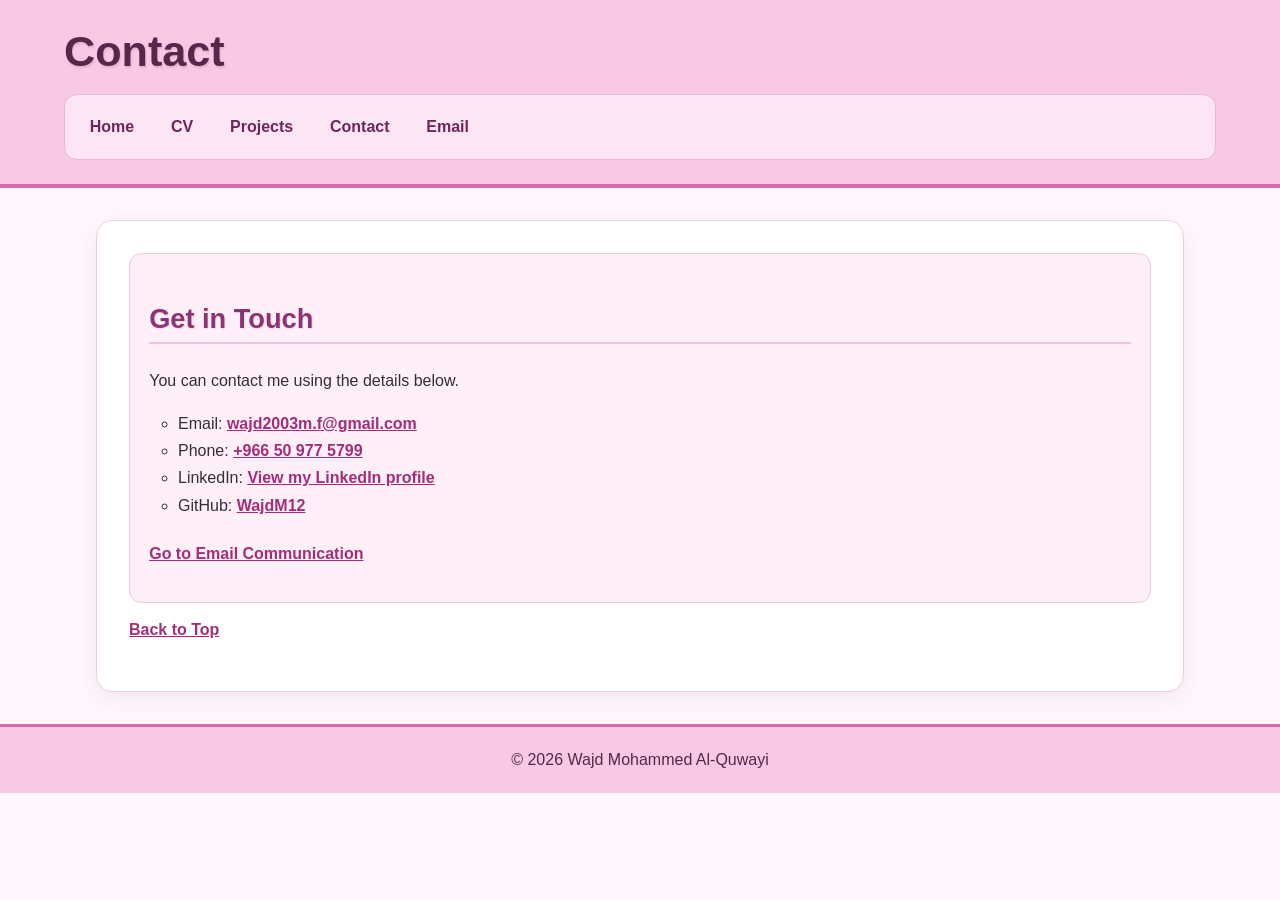
==== contact.html @ 533494ef "Add files via upload" ====
<!DOCTYPE html>
<html lang="en">
<head>
    <meta charset="UTF-8">
    <meta name="viewport" content="width=device-width, initial-scale=1.0">
    <title>Contact | Wajd Mohammed Al-Quwayi</title>
    <link rel="stylesheet" href="styles.css">
</head>
<body id="top">
<header>
    <h1>Contact</h1>
    <nav role="navigation" aria-label="Main navigation">
        <a href="index.html">Home</a>
        <a href="cv.html">CV</a>
        <a href="projects.html">Projects</a>
        <a href="contact.html">Contact</a>
        <a href="email.html">Email</a>
    </nav>
</header>
<main>
    <section id="intro">
        <h2>Get in Touch</h2>
        <p>You can contact me using the details below.</p>
        <ul class="contact-list">
            <li>Email: <a href="mailto:wajd2003m.f@gmail.com">wajd2003m.f@gmail.com</a></li>
            <li>Phone: <a href="tel:+966509775799">+966 50 977 5799</a></li>
            <li>LinkedIn: <a href="https://www.linkedin.com/in/wajd-mohammed-5a086722a?utm_source=share_via&amp;utm_content=profile&amp;utm_medium=member_ios">View my LinkedIn profile</a></li>
            <li>GitHub: <a href="https://github.com/WajdM12">WajdM12</a></li>
        </ul>
        <p><a href="email.html">Go to Email Communication</a></p>
    </section>
    <p><a href="#top">Back to Top</a></p>
</main>
<footer><p>&copy; 2026 Wajd Mohammed Al-Quwayi</p></footer>
</body>
</html>
---- styles.css ----
/* CSC457 HW3 — external stylesheet */
* {
    box-sizing: border-box;
}

body {
    margin: 0;
    padding: 0;
    background-color: #fff7fc;
    color: #382b3a;
    font-family: "Trebuchet MS", Arial, sans-serif;
    font-size: 1rem;
    line-height: 1.7;
}

header {
    background-color: #f7c9e5;
    border-bottom: 0.25rem solid #d96bad;
    padding: 1.5rem 5vw;
}

header h1 {
    margin: 0 0 1rem;
    color: #57264b;
    font-size: clamp(1.8rem, 4vw, 2.7rem);
    font-weight: 700;
    text-shadow: 1px 2px 2px rgba(102, 38, 82, 0.15);
    text-transform: capitalize;
}

nav {
    display: flex;
    flex-wrap: wrap;
    gap: 0.6rem;
    background-color: #fce6f3;
    padding: 0.7rem;
    border: 1px solid #edb4d5;
    border-radius: 0.8rem;
}

nav a {
    display: inline-block;
    color: #70265a;
    font-weight: 700;
    text-decoration: none;
    padding: 0.45rem 0.85rem;
    border-radius: 0.5rem;
}

nav a:hover,
nav a:focus {
    background-color: #d95ca6;
    color: #ffffff;
}

main {
    width: min(92%, 68rem);
    margin: 2rem auto;
    padding: clamp(1rem, 3vw, 2rem);
    background-color: #ffffff;
    border: 1px solid #f0cde2;
    border-radius: 1rem;
    box-shadow: 0 0.4rem 1.4rem rgba(111, 44, 88, 0.08);
}

h1, h2 {
    color: #8c3472;
    line-height: 1.25;
    text-shadow: 1px 1px 1px rgba(92, 40, 78, 0.12);
}

h2 {
    margin-top: 1.8rem;
    padding-bottom: 0.4rem;
    border-bottom: 2px solid #f4c2df;
    font-size: clamp(1.25rem, 2.5vw, 1.7rem);
}

p {
    margin: 0.8rem 0 1rem;
    font-size: 1rem;
}

ul, ol {
    padding-left: 1.8rem;
    margin: 0.7rem 0 1.3rem;
    list-style-position: outside;
}

ul {
    list-style-type: square;
}

ol {
    list-style-type: decimal;
}

dl {
    margin: 1rem 0;
    padding: 1rem;
    background-color: #fff0f8;
    border-left: 0.25rem solid #df79b8;
    border-radius: 0.4rem;
}

dt {
    color: #70265a;
    font-weight: 700;
}

dd {
    margin-bottom: 0.6rem;
}

a {
    color: #a52c78;
    font-weight: 600;
}

a:hover,
a:focus {
    color: #6d1f55;
    text-decoration: underline;
}

#intro {
    background-color: #fff0f8;
    padding: 1.2rem;
    border: 1px solid #f2c5df;
    border-radius: 0.8rem;
}

.highlight {
    color: #7c2e68;
    background-color: #ffe4f3;
    padding: 0.1rem 0.35rem;
    border-radius: 0.25rem;
    font-weight: 700;
}

article {
    margin: 1.5rem 0;
    padding: clamp(1rem, 2.5vw, 1.5rem);
    border: 1px solid #edc3dd;
    border-radius: 0.9rem;
    background-color: #fffafd;
}

article h2 {
    margin-top: 0;
}

figure {
    margin: 1rem 0;
    padding: 0.7rem;
    background-color: #fff0f8;
    border: 1px solid #f1c9e0;
    border-radius: 0.7rem;
}

figure img {
    display: block;
    width: 100%;
    max-width: 42rem;
    height: auto;
    margin: 0 auto;
    border-radius: 0.45rem;
}

figcaption {
    padding-top: 0.6rem;
    color: #70265a;
    text-align: center;
    font-style: italic;
}

.cv-section {
    margin: 1.2rem 0;
    padding: 0.2rem 0.4rem;
}

.cv-name {
    margin-bottom: 0.2rem;
    font-size: clamp(1.7rem, 4vw, 2.4rem);
    text-transform: uppercase;
}

.cv-role {
    margin-top: 0;
    color: #a52c78;
    font-size: 1.2rem;
    font-weight: 700;
}

.contact-list {
    list-style-type: circle;
}

footer {
    margin-top: 2rem;
    padding: 1.2rem 5vw;
    background-color: #f7c9e5;
    color: #57264b;
    text-align: center;
    border-top: 0.2rem solid #d96bad;
}

footer p {
    margin: 0;
}

hr {
    border: 0;
    border-top: 1px solid #edc3dd;
    margin: 1.5rem 0;
}

@media (max-width: 38rem) {
    header {
        padding: 1.2rem 4vw;
    }

    nav {
        flex-direction: column;
        gap: 0.2rem;
    }

    nav a {
        width: 100%;
    }

    main {
        width: 94%;
        margin: 1rem auto;
        padding: 1rem;
    }
}
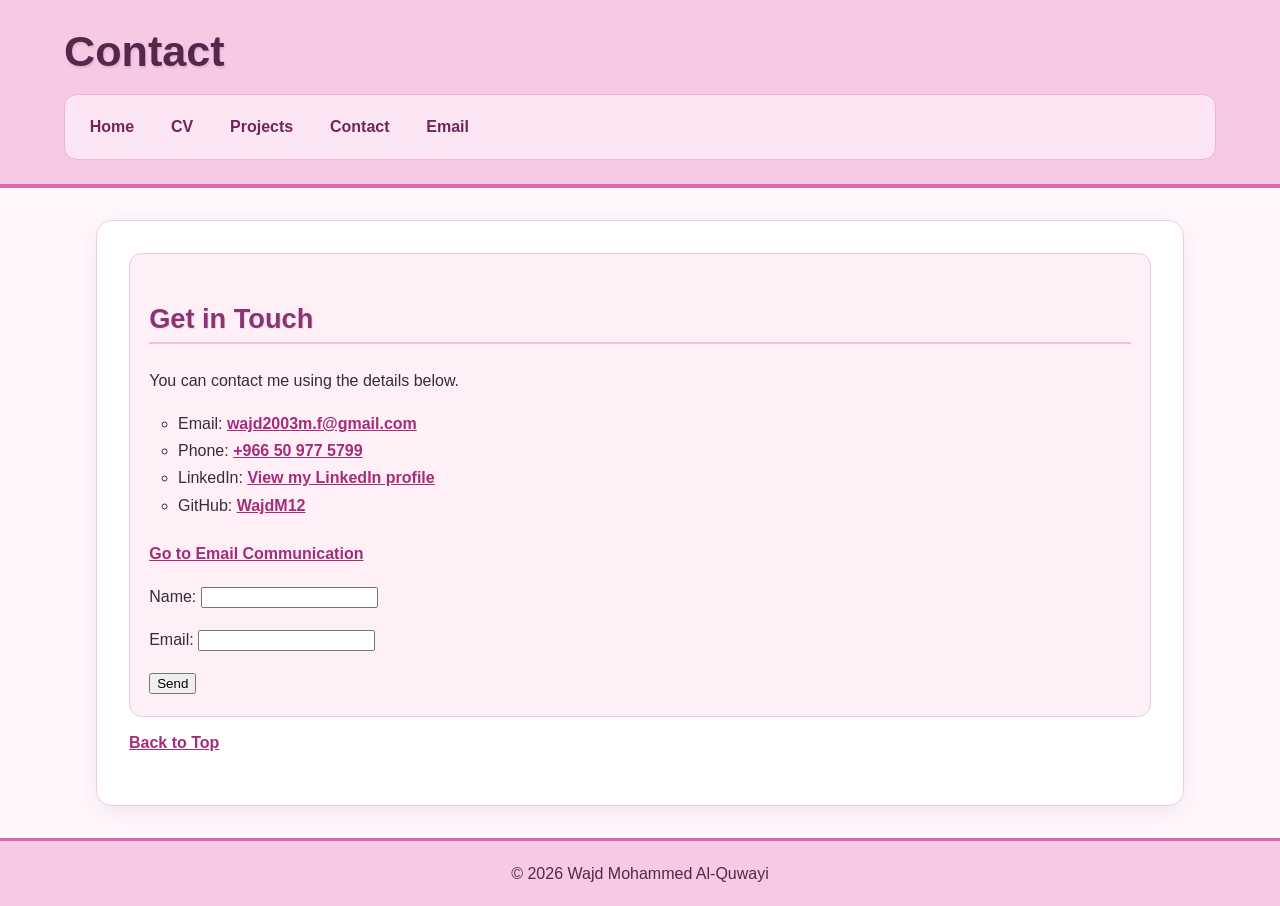
==== commit 96b6d529: "Add contact form to contact.html Added a contact form for user input with name and email fields." ====
--- a/contact.html
+++ b/contact.html
@@ -28,9 +28,17 @@
             <li>GitHub: <a href="https://github.com/WajdM12">WajdM12</a></li>
         </ul>
         <p><a href="email.html">Go to Email Communication</a></p>
+        <form onsubmit="return validateForm()">
+            <p><label for="name">Name:</label>
+            <input type="text" id="name" name="name"></p>
+            <p><label for="email">Email:</label>
+            <input type="text" id="email" name="email"></p>
+            <button type="submit">Send</button>
+        </form>
     </section>
     <p><a href="#top">Back to Top</a></p>
 </main>
 <footer><p>&copy; 2026 Wajd Mohammed Al-Quwayi</p></footer>
+<script src="scripts.js"></script>
 </body>
 </html>
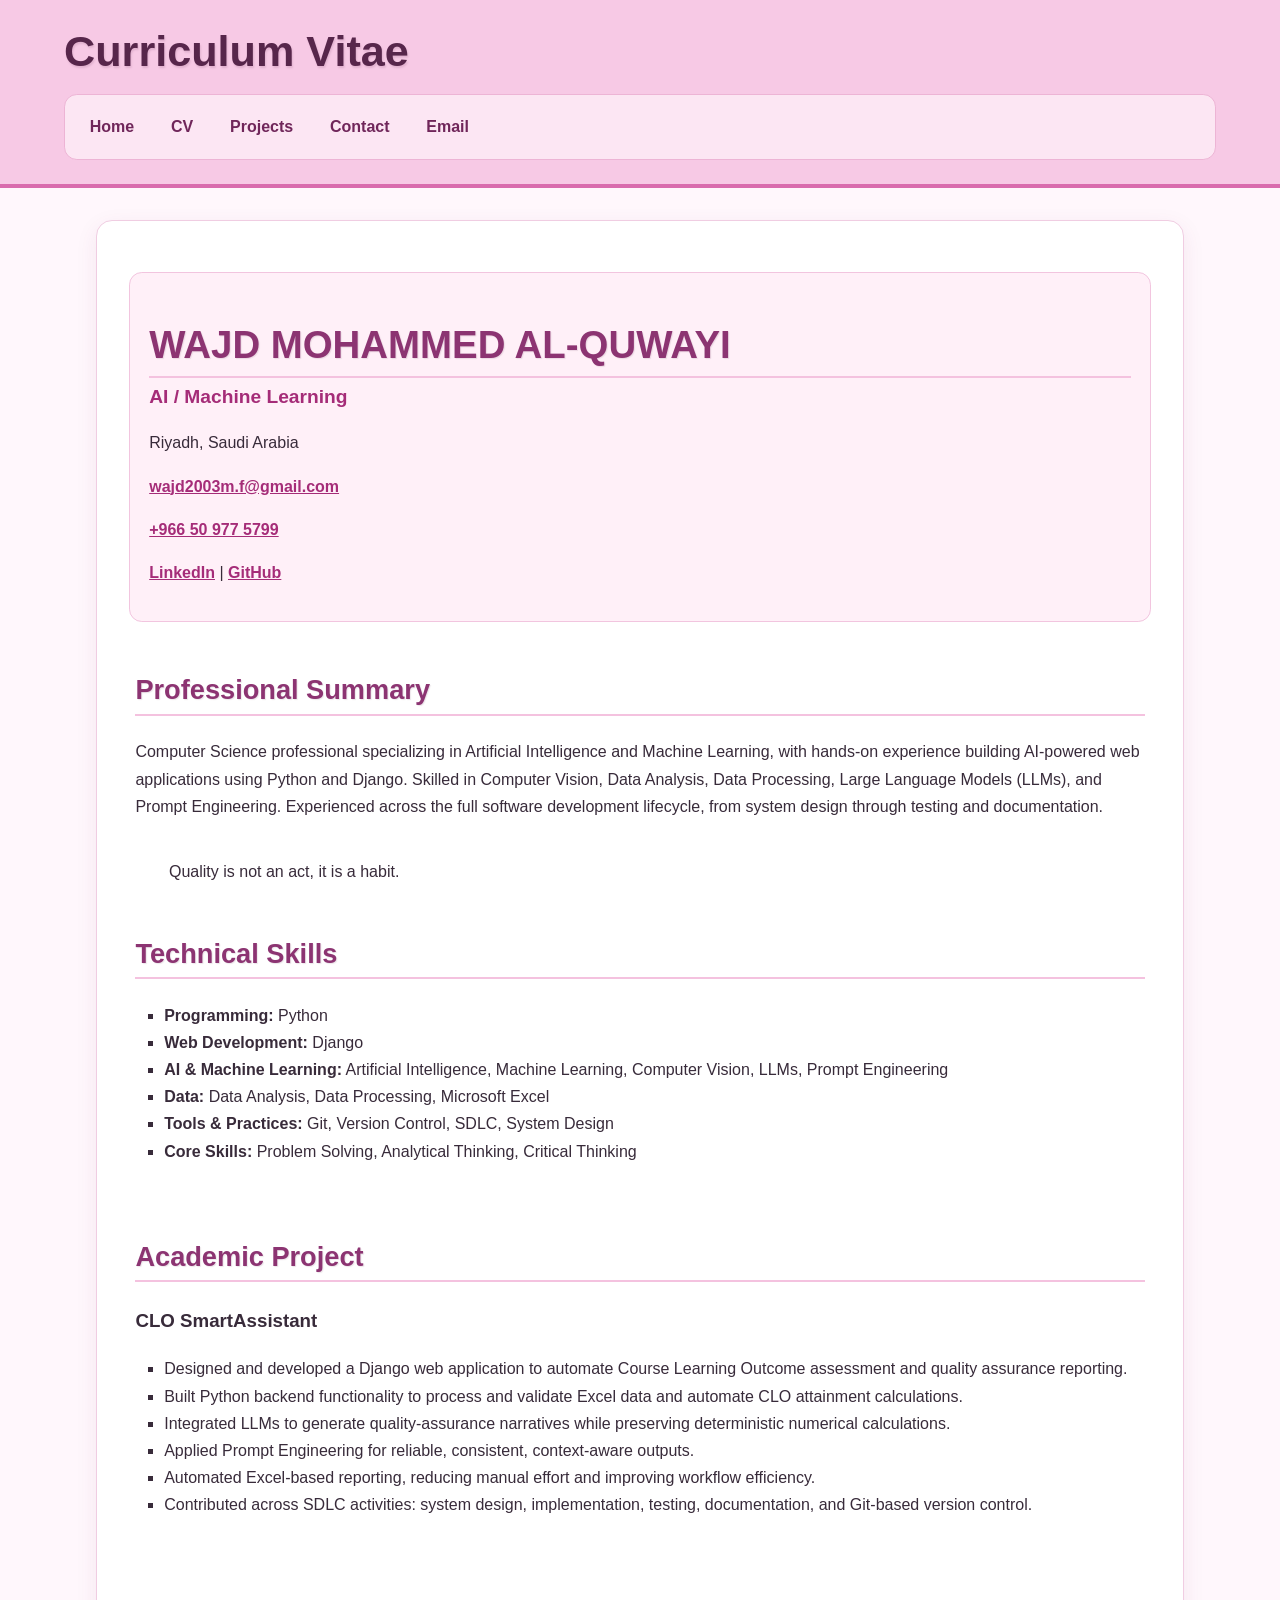
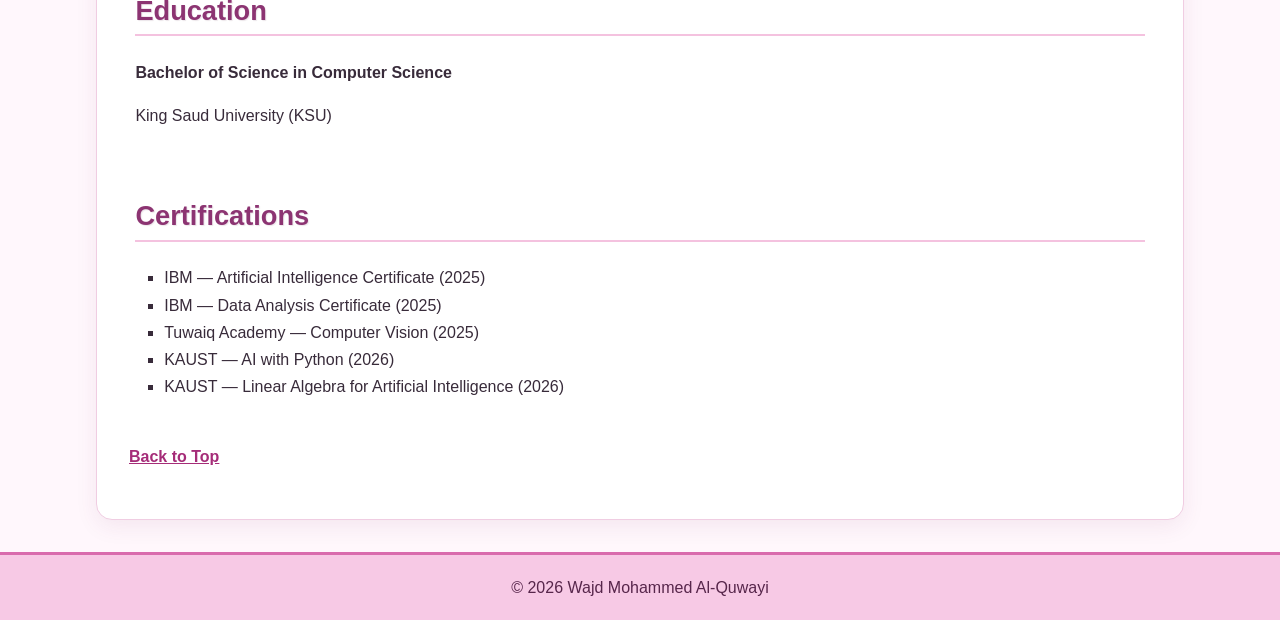
==== commit 8c675958: "Revise contact.html to CV format Updated the contact page to reflect a curriculum vitae format, incl" ====
--- a/contact.html
+++ b/contact.html
@@ -3,12 +3,12 @@
 <head>
     <meta charset="UTF-8">
     <meta name="viewport" content="width=device-width, initial-scale=1.0">
-    <title>Contact | Wajd Mohammed Al-Quwayi</title>
+    <title>CV | Wajd Mohammed Al-Quwayi</title>
     <link rel="stylesheet" href="styles.css">
 </head>
 <body id="top">
 <header>
-    <h1>Contact</h1>
+    <h1>Curriculum Vitae</h1>
     <nav role="navigation" aria-label="Main navigation">
         <a href="index.html">Home</a>
         <a href="cv.html">CV</a>
@@ -18,23 +18,62 @@
     </nav>
 </header>
 <main>
-    <section id="intro">
-        <h2>Get in Touch</h2>
-        <p>You can contact me using the details below.</p>
-        <ul class="contact-list">
-            <li>Email: <a href="mailto:wajd2003m.f@gmail.com">wajd2003m.f@gmail.com</a></li>
-            <li>Phone: <a href="tel:+966509775799">+966 50 977 5799</a></li>
-            <li>LinkedIn: <a href="https://www.linkedin.com/in/wajd-mohammed-5a086722a?utm_source=share_via&amp;utm_content=profile&amp;utm_medium=member_ios">View my LinkedIn profile</a></li>
-            <li>GitHub: <a href="https://github.com/WajdM12">WajdM12</a></li>
+    <section class="cv-section" id="intro">
+        <h2 class="cv-name">Wajd Mohammed Al-Quwayi</h2>
+        <p class="cv-role">AI / Machine Learning</p>
+        <p>Riyadh, Saudi Arabia</p>
+        <p><a href="mailto:wajd2003m.f@gmail.com">wajd2003m.f@gmail.com</a></p>
+        <p><a href="tel:+966509775799">+966 50 977 5799</a></p>
+        <p><a href="https://www.linkedin.com/in/wajd-mohammed-5a086722a?utm_source=share_via&amp;utm_content=profile&amp;utm_medium=member_ios">LinkedIn</a> | <a href="https://github.com/WajdM12">GitHub</a></p>
+    </section>
+
+    <section class="cv-section">
+        <h2>Professional Summary</h2>
+        <p>Computer Science professional specializing in Artificial Intelligence and Machine Learning, with hands-on experience building AI-powered web applications using Python and Django. Skilled in Computer Vision, Data Analysis, Data Processing, Large Language Models (LLMs), and Prompt Engineering. Experienced across the full software development lifecycle, from system design through testing and documentation.</p>
+    </section>
+
+    <blockquote>Quality is not an act, it is a habit.</blockquote>
+
+    <section class="cv-section">
+        <h2>Technical Skills</h2>
+        <ul>
+            <li><strong>Programming:</strong> Python</li>
+            <li><strong>Web Development:</strong> Django</li>
+            <li><strong>AI &amp; Machine Learning:</strong> Artificial Intelligence, Machine Learning, Computer Vision, LLMs, Prompt Engineering</li>
+            <li><strong>Data:</strong> Data Analysis, Data Processing, Microsoft Excel</li>
+            <li><strong>Tools &amp; Practices:</strong> Git, Version Control, SDLC, System Design</li>
+            <li><strong>Core Skills:</strong> Problem Solving, Analytical Thinking, Critical Thinking</li>
         </ul>
-        <p><a href="email.html">Go to Email Communication</a></p>
-        <form onsubmit="return validateForm()">
-            <p><label for="name">Name:</label>
-            <input type="text" id="name" name="name"></p>
-            <p><label for="email">Email:</label>
-            <input type="text" id="email" name="email"></p>
-            <button type="submit">Send</button>
-        </form>
+    </section>
+
+    <section class="cv-section">
+        <h2>Academic Project</h2>
+        <h3>CLO SmartAssistant</h3>
+        <ul>
+            <li>Designed and developed a Django web application to automate Course Learning Outcome assessment and quality assurance reporting.</li>
+            <li>Built Python backend functionality to process and validate Excel data and automate CLO attainment calculations.</li>
+            <li>Integrated LLMs to generate quality-assurance narratives while preserving deterministic numerical calculations.</li>
+            <li>Applied Prompt Engineering for reliable, consistent, context-aware outputs.</li>
+            <li>Automated Excel-based reporting, reducing manual effort and improving workflow efficiency.</li>
+            <li>Contributed across SDLC activities: system design, implementation, testing, documentation, and Git-based version control.</li>
+        </ul>
+    </section>
+
+    <section class="cv-section">
+        <h2>Education</h2>
+        <p><strong>Bachelor of Science in Computer Science</strong></p>
+        <p>King Saud University (KSU)</p>
+    </section>
+
+    <section class="cv-section">
+        <h2>Certifications</h2>
+        <ul>
+            <li>IBM — Artificial Intelligence Certificate (2025)</li>
+            <li>IBM — Data Analysis Certificate (2025)</li>
+            <li>Tuwaiq Academy — Computer Vision (2025)</li>
+            <li>KAUST — AI with Python (2026)</li>
+            <li>KAUST — Linear Algebra for Artificial Intelligence (2026)</li>
+        </ul>
     </section>
     <p><a href="#top">Back to Top</a></p>
 </main>
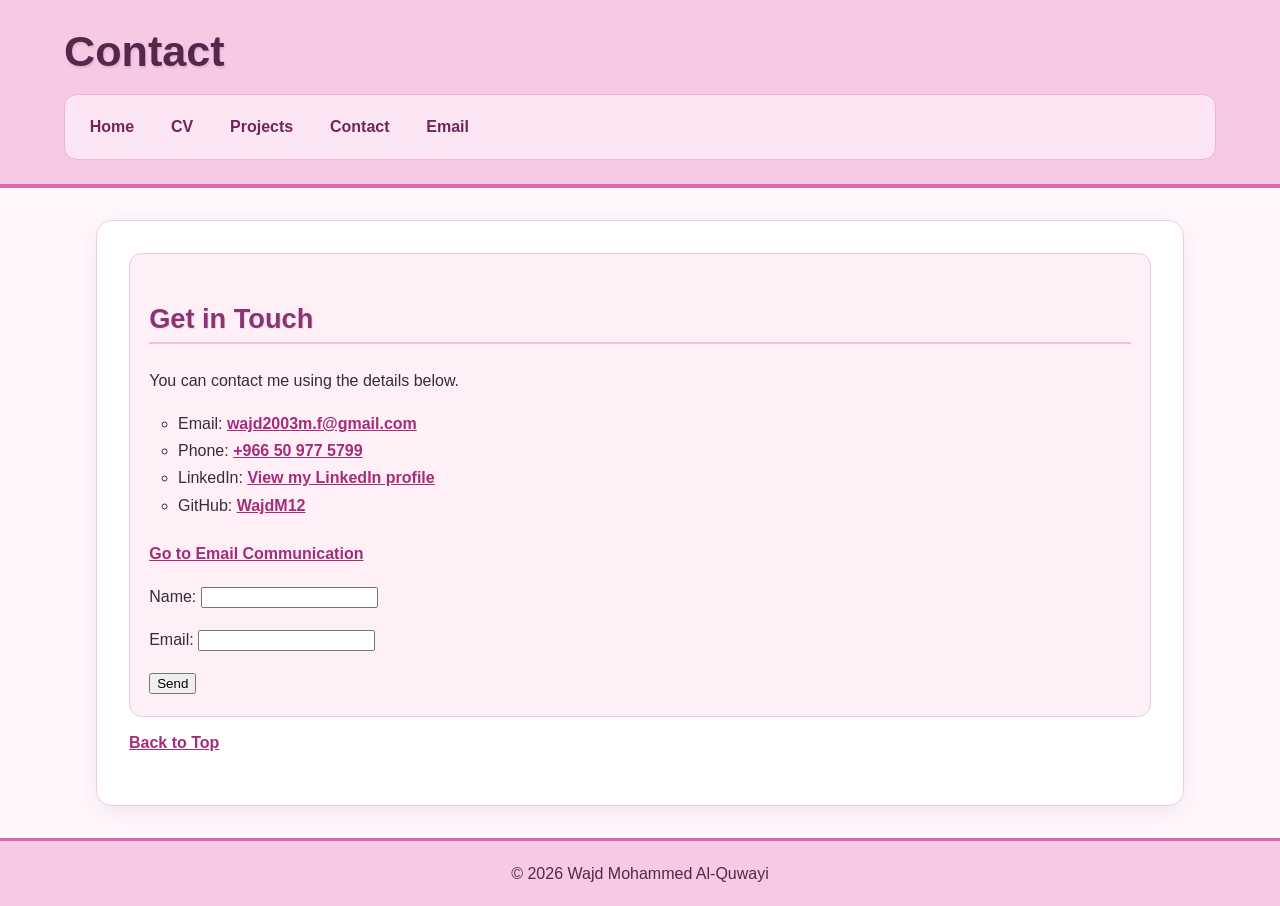
==== commit 145db465: "Add contact form to contact.html Added a contact form for user input with name and email fields." ====
--- a/contact.html
+++ b/contact.html
@@ -3,12 +3,12 @@
 <head>
     <meta charset="UTF-8">
     <meta name="viewport" content="width=device-width, initial-scale=1.0">
-    <title>CV | Wajd Mohammed Al-Quwayi</title>
+    <title>Contact | Wajd Mohammed Al-Quwayi</title>
     <link rel="stylesheet" href="styles.css">
 </head>
 <body id="top">
 <header>
-    <h1>Curriculum Vitae</h1>
+    <h1>Contact</h1>
     <nav role="navigation" aria-label="Main navigation">
         <a href="index.html">Home</a>
         <a href="cv.html">CV</a>
@@ -18,62 +18,23 @@
     </nav>
 </header>
 <main>
-    <section class="cv-section" id="intro">
-        <h2 class="cv-name">Wajd Mohammed Al-Quwayi</h2>
-        <p class="cv-role">AI / Machine Learning</p>
-        <p>Riyadh, Saudi Arabia</p>
-        <p><a href="mailto:wajd2003m.f@gmail.com">wajd2003m.f@gmail.com</a></p>
-        <p><a href="tel:+966509775799">+966 50 977 5799</a></p>
-        <p><a href="https://www.linkedin.com/in/wajd-mohammed-5a086722a?utm_source=share_via&amp;utm_content=profile&amp;utm_medium=member_ios">LinkedIn</a> | <a href="https://github.com/WajdM12">GitHub</a></p>
-    </section>
-
-    <section class="cv-section">
-        <h2>Professional Summary</h2>
-        <p>Computer Science professional specializing in Artificial Intelligence and Machine Learning, with hands-on experience building AI-powered web applications using Python and Django. Skilled in Computer Vision, Data Analysis, Data Processing, Large Language Models (LLMs), and Prompt Engineering. Experienced across the full software development lifecycle, from system design through testing and documentation.</p>
-    </section>
-
-    <blockquote>Quality is not an act, it is a habit.</blockquote>
-
-    <section class="cv-section">
-        <h2>Technical Skills</h2>
-        <ul>
-            <li><strong>Programming:</strong> Python</li>
-            <li><strong>Web Development:</strong> Django</li>
-            <li><strong>AI &amp; Machine Learning:</strong> Artificial Intelligence, Machine Learning, Computer Vision, LLMs, Prompt Engineering</li>
-            <li><strong>Data:</strong> Data Analysis, Data Processing, Microsoft Excel</li>
-            <li><strong>Tools &amp; Practices:</strong> Git, Version Control, SDLC, System Design</li>
-            <li><strong>Core Skills:</strong> Problem Solving, Analytical Thinking, Critical Thinking</li>
+    <section id="intro">
+        <h2>Get in Touch</h2>
+        <p>You can contact me using the details below.</p>
+        <ul class="contact-list">
+            <li>Email: <a href="mailto:wajd2003m.f@gmail.com">wajd2003m.f@gmail.com</a></li>
+            <li>Phone: <a href="tel:+966509775799">+966 50 977 5799</a></li>
+            <li>LinkedIn: <a href="https://www.linkedin.com/in/wajd-mohammed-5a086722a?utm_source=share_via&amp;utm_content=profile&amp;utm_medium=member_ios">View my LinkedIn profile</a></li>
+            <li>GitHub: <a href="https://github.com/WajdM12">WajdM12</a></li>
         </ul>
-    </section>
-
-    <section class="cv-section">
-        <h2>Academic Project</h2>
-        <h3>CLO SmartAssistant</h3>
-        <ul>
-            <li>Designed and developed a Django web application to automate Course Learning Outcome assessment and quality assurance reporting.</li>
-            <li>Built Python backend functionality to process and validate Excel data and automate CLO attainment calculations.</li>
-            <li>Integrated LLMs to generate quality-assurance narratives while preserving deterministic numerical calculations.</li>
-            <li>Applied Prompt Engineering for reliable, consistent, context-aware outputs.</li>
-            <li>Automated Excel-based reporting, reducing manual effort and improving workflow efficiency.</li>
-            <li>Contributed across SDLC activities: system design, implementation, testing, documentation, and Git-based version control.</li>
-        </ul>
-    </section>
-
-    <section class="cv-section">
-        <h2>Education</h2>
-        <p><strong>Bachelor of Science in Computer Science</strong></p>
-        <p>King Saud University (KSU)</p>
-    </section>
-
-    <section class="cv-section">
-        <h2>Certifications</h2>
-        <ul>
-            <li>IBM — Artificial Intelligence Certificate (2025)</li>
-            <li>IBM — Data Analysis Certificate (2025)</li>
-            <li>Tuwaiq Academy — Computer Vision (2025)</li>
-            <li>KAUST — AI with Python (2026)</li>
-            <li>KAUST — Linear Algebra for Artificial Intelligence (2026)</li>
-        </ul>
+        <p><a href="email.html">Go to Email Communication</a></p>
+        <form onsubmit="return validateForm()">
+            <p><label for="name">Name:</label>
+            <input type="text" id="name" name="name"></p>
+            <p><label for="email">Email:</label>
+            <input type="text" id="email" name="email"></p>
+            <button type="submit">Send</button>
+        </form>
     </section>
     <p><a href="#top">Back to Top</a></p>
 </main>
